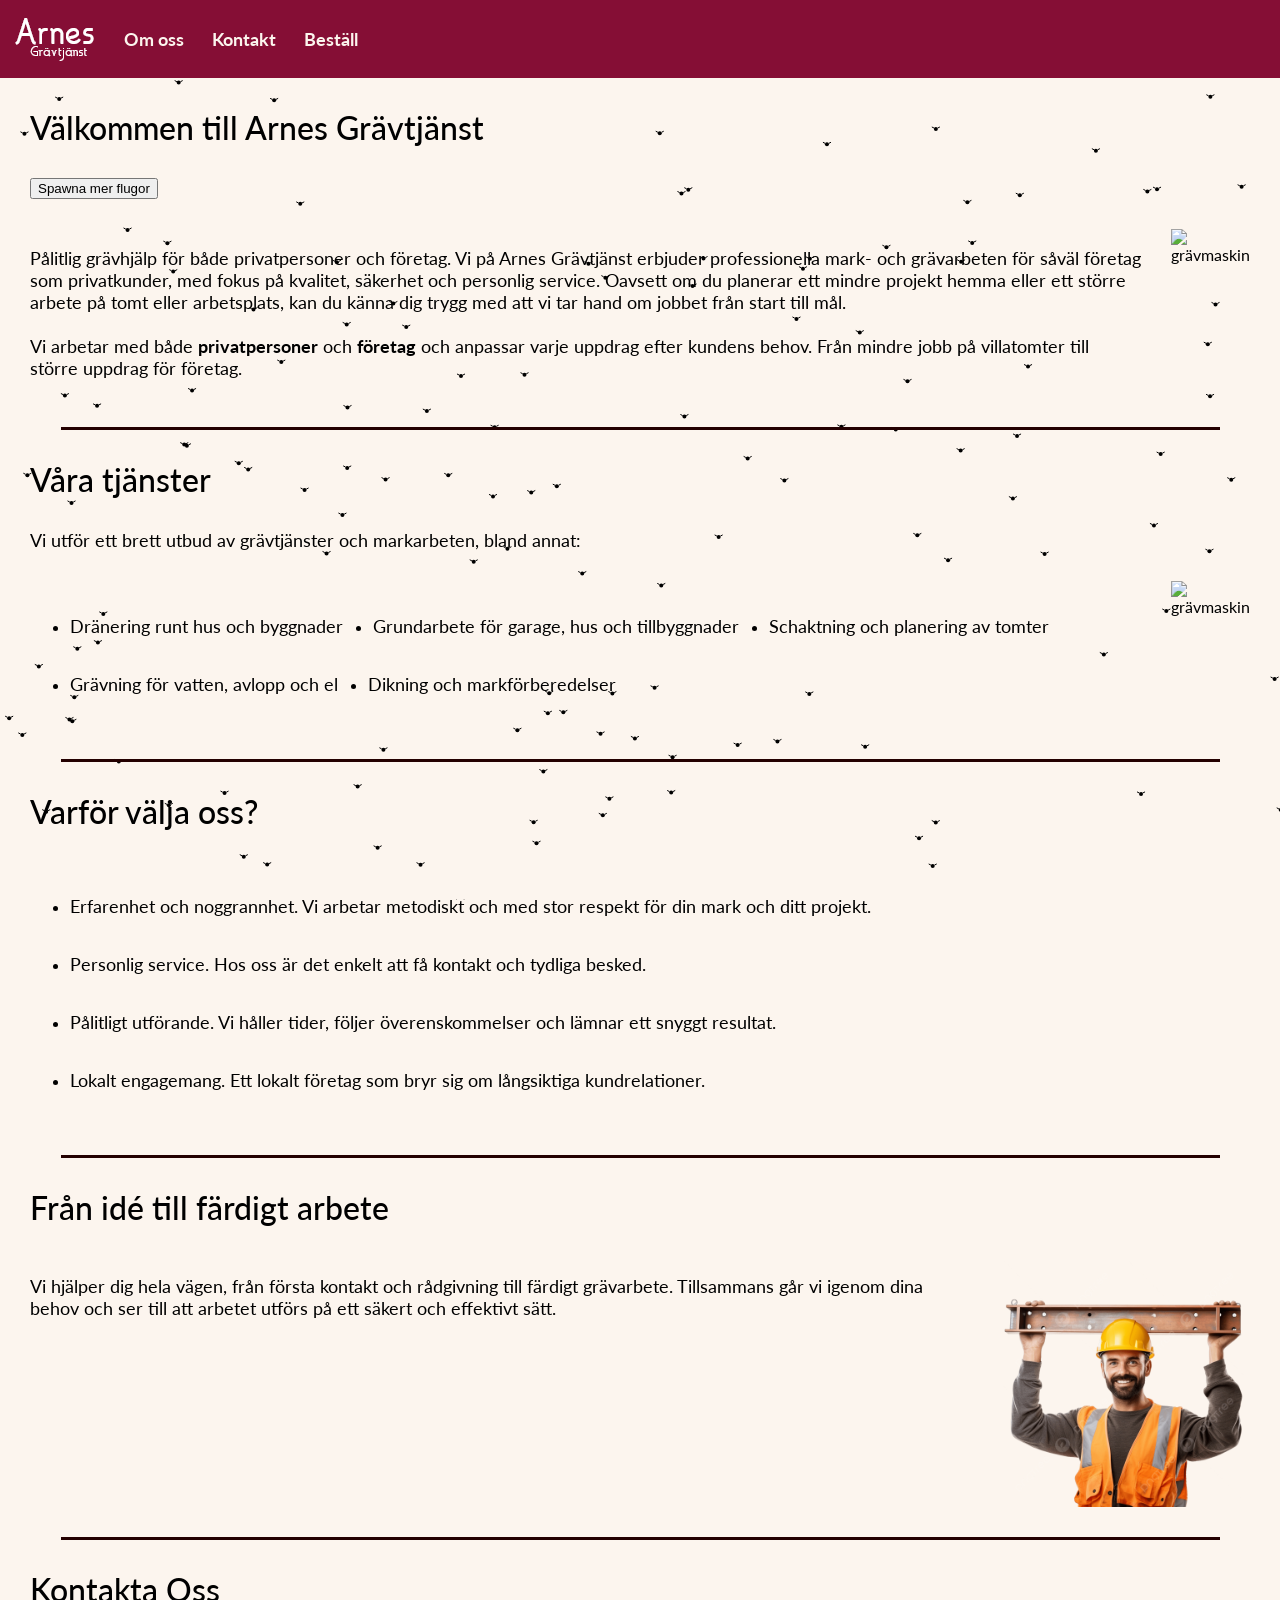
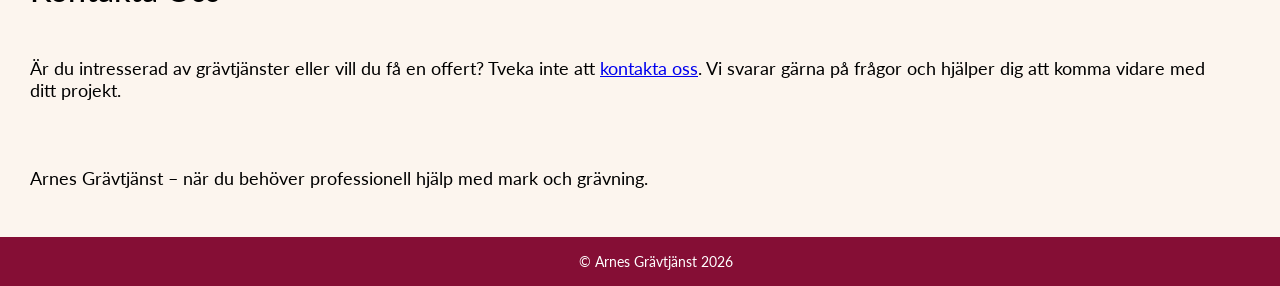
==== index.html @ 5c76a7ca "Add files via upload" ====
<!-- index filen ligger utanför html mappen pga github pages -->
<!DOCTYPE html>
<html lang="sv">
    <head>
        <title>Hem - Arnes Grävtjänst</title>
        <link rel="icon" href="/bilder/icon.png">

        <meta charset="UTF-8">
        <meta name="viewport" content="width=device-width initial-scale=1.0"> 
        <link rel="stylesheet" href="/css/index.css">

        <!-- google font importering -->
        <link rel="preconnect" href="https://fonts.googleapis.com">
        <link rel="preconnect" href="https://fonts.gstatic.com" crossorigin>
        <link href="https://fonts.googleapis.com/css2?family=Lato:ital,wght@0,100;0,300;0,400;0,700;0,900;1,100;1,300;1,400;1,700;1,900&display=swap" rel="stylesheet">
        <!-- slut font importering -->

        <script src="/js/background.js" defer></script>
    </head>
    <body>
        <!-- navbar -->
        <nav>
            <ul class="navbar">
                <li><a href="/"><img src="/bilder/arnes-logga.png" alt="logga"></a></li>
                <div class="nav-separator"></div>
                <li><a href="/html/om.html">Om oss</a></li>
                <div class="nav-separator"></div>
                <li><a href="/html/kontakt.html">Kontakt</a></li>
                <div class="nav-separator"></div>
                <li><a href="/html/tjanster.html">Beställ</a></li>
            </ul>
        </nav>
        <!-- slut navbar -->

        <!-- start huvudinnehåll-->
        <canvas id="canvas"></canvas>
        <div id="main-content">
            <h1>Välkommen till Arnes Grävtjänst</h1>
            <button id="spawn">Spawna mer flugor</button>
            <div class="container">
                <p>                
                    Pålitlig grävhjälp för både privatpersoner och företag. 
                    Vi på Arnes Grävtjänst erbjuder professionella mark- och grävarbeten för såväl företag som privatkunder, 
                    med fokus på kvalitet, säkerhet och personlig service. Oavsett om du planerar ett mindre projekt hemma 
                    eller ett större arbete på tomt eller arbetsplats, kan du känna dig trygg med att vi tar hand om jobbet 
                    från start till mål.
                    <br> <br>
                    Vi arbetar med både <strong>privatpersoner</strong> och <strong>företag</strong> och anpassar 
                    varje uppdrag efter kundens behov. 
                    Från mindre jobb på villatomter till större uppdrag för företag.
                </p>
                <img src="/bilder/bild1.jpg" alt="grävmaskin" class="bild">
            </div>

            <div class="separator"></div>
            <h1>Våra tjänster</h1>
            <p>Vi utför ett brett utbud av grävtjänster och markarbeten, bland annat:</p>
            <div class="container">
                <ul>
                    <li><p>Dränering runt hus och byggnader</p></li>
                    <li><p>Grundarbete för garage, hus och tillbyggnader</p></li>
                    <li><p>Schaktning och planering av tomter</p></li>
                    <li><p>Grävning för vatten, avlopp och el</p></li>
                    <li><p>Dikning och markförberedelser</p></li>
                </ul>
                <img src="/bilder/bild2.jpg" alt="grävmaskin" class="bild">
            </div>
            <div class="separator"></div>
            <h1>Varför välja oss?</h1>
            <div class="container">
                <ul>
                    <li><p>Erfarenhet och noggrannhet. Vi arbetar metodiskt och med stor respekt för din mark och ditt projekt.</p></li>
                    <li><p>Personlig service. Hos oss är det enkelt att få kontakt och tydliga besked.</p></li>
                    <li><p>Pålitligt utförande. Vi håller tider, följer överenskommelser och lämnar ett snyggt resultat.</p></li>
                    <li><p>Lokalt engagemang. Ett lokalt företag som bryr sig om långsiktiga kundrelationer.</p></li>
                </ul>
            </div>
            <div class="separator"></div>
            <h1>Från idé till färdigt arbete</h1>
        
            <div class="container">
                <p>
                    Vi hjälper dig hela vägen, från första kontakt och rådgivning till färdigt grävarbete. 
                    Tillsammans går vi igenom dina behov och ser till att arbetet utförs på ett säkert och effektivt sätt.
                </p>
                <img src="/bilder/arbetare.png" alt="arbetare" class="bild">
            </div>
            <div class="separator"></div>
            <h1>Kontakta Oss</h1>
            <div class="container">
                <p> 
                    Är du intresserad av grävtjänster eller vill du få en offert? Tveka inte att <a href="/html/kontakt.html">kontakta oss</a>. 
                    Vi svarar gärna på frågor och hjälper dig att komma vidare med ditt projekt.
                    <br><br><br><br>
                    Arnes Grävtjänst – när du behöver professionell hjälp med mark och grävning.
                </p>
            </div>
        </div>
    </body>
    <footer>© Arnes Grävtjänst 2026</footer>
</html>
---- css/index.css ----
/*** huvudinnehåll ***/

body {
    background-color: #FCF5EE;
    margin: 0;
    padding: 0;
    font-family: "Lato", "Times New Roman", Times, serif;
    overflow-x: hidden; /* kan inte scrolla horizontalt */
    overflow-y: auto;
}

#main-content {
    display: block;
    margin: 30px;
}

#container {
    display: flex;

    justify-content: space-evenly;
    align-items: start;
    margin-top: 30px;
    margin-bottom: 30px;
}

.container {
    display: flex;
    justify-content: space-evenly;
    align-items: start;
    margin-top: 30px;
    margin-bottom: 30px;
}

h1 {
    margin: 30px auto;
    font-weight: 500;
    animation-name: start;
    animation-duration: 2s;
    animation-iteration-count: 1;
}

p {
    font-size: large;
    color: black;
    margin-right: 30px;
}

.bild {
    max-width: 500px;
    max-height: 250px;
    float: right;
}

.separator {
    background-color: rgb(36, 0, 0);
    width: 95%;
    margin: auto auto;
    height: 3px;
}

/*** navbar ***/
nav {
    height: 78px;
    max-height: 78px;

}

nav ul {
    display: flex;
    position: fixed; /* fast navbar, stannar på skärmen */
    list-style-type: none;
    margin: 0;
    padding: 0;
    background-color: #850E35;
    width: 100%;
    align-items: center;
}

@media screen and (max-width: 600px) {
    nav ul {
        display: flex;
        position: sticky;
        flex-direction: column;
        list-style-type: none;
        align-items: center;
    }
    .nav-separator {
        width: 30px;
        height: 2px;
    }
    #main-content {
        margin-top: 200px;
    }
    .bild {
        position: absolute;
        filter: opacity(0);
    }
}

ul li {
    float: left;
}

ul li a {
    display: flex;
    padding: 16px 14px;
    justify-content: center;
    align-items: center;
    color: #FCF5EE;
    font-weight: 700;
    font-size: large;
    text-decoration: none;
}

ul li a:hover {
    background-color: #640a28;
}

.nav-seperator {
    background-color: #6d0c2c;
    height: 30px;
    width: 2px;
    margin: 0 5px;
}

/*** bakgrund ***/
canvas {
    z-index: -5;
    position: fixed;
    top: 0;
    left: 0;
}

/*** footer ***/

footer {
    display: flex;
    justify-content: center;
    width: 100%;
    position: static;
    bottom: 0;
    background-color: #850E35;
    color: #fff;
    text-align: center;
    padding: 16px;
    font-size: 14px;
}
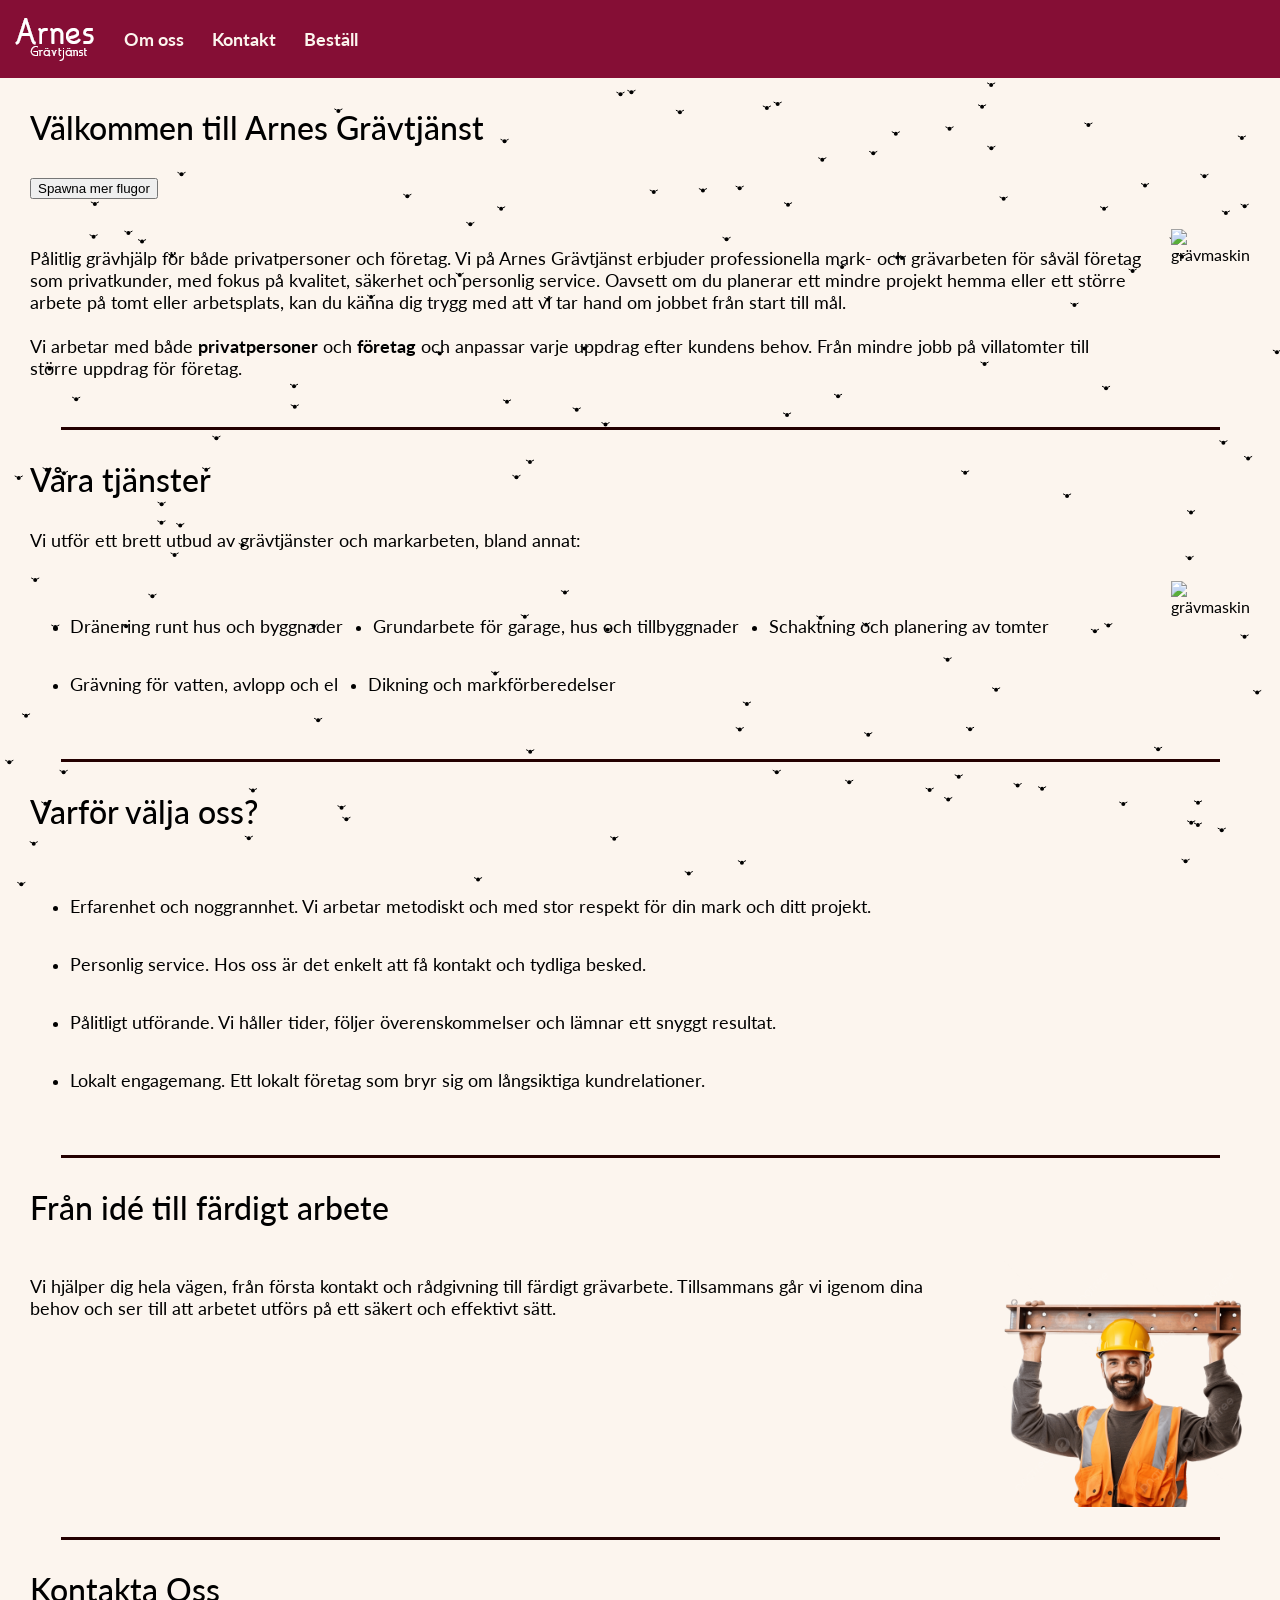
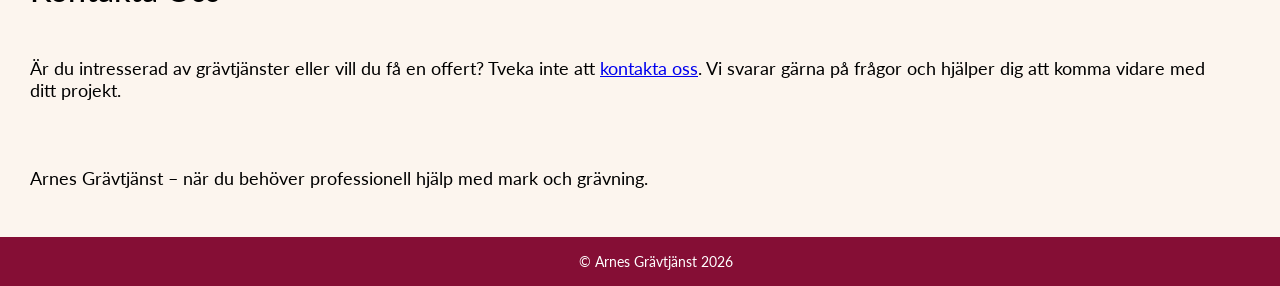
==== commit ef8be935: "Update index.html" ====
--- a/index.html
+++ b/index.html
@@ -3,11 +3,11 @@
 <html lang="sv">
     <head>
         <title>Hem - Arnes Grävtjänst</title>
-        <link rel="icon" href="/bilder/icon.png">
+        <link rel="icon" href="bilder/icon.png">
 
         <meta charset="UTF-8">
         <meta name="viewport" content="width=device-width initial-scale=1.0"> 
-        <link rel="stylesheet" href="/css/index.css">
+        <link rel="stylesheet" href="css/index.css">
 
         <!-- google font importering -->
         <link rel="preconnect" href="https://fonts.googleapis.com">
@@ -15,19 +15,19 @@
         <link href="https://fonts.googleapis.com/css2?family=Lato:ital,wght@0,100;0,300;0,400;0,700;0,900;1,100;1,300;1,400;1,700;1,900&display=swap" rel="stylesheet">
         <!-- slut font importering -->
 
-        <script src="/js/background.js" defer></script>
+        <script src="js/background.js" defer></script>
     </head>
     <body>
         <!-- navbar -->
         <nav>
             <ul class="navbar">
-                <li><a href="/"><img src="/bilder/arnes-logga.png" alt="logga"></a></li>
+                <li><a href="/"><img src="bilder/arnes-logga.png" alt="logga"></a></li>
                 <div class="nav-separator"></div>
-                <li><a href="/html/om.html">Om oss</a></li>
+                <li><a href="html/om.html">Om oss</a></li>
                 <div class="nav-separator"></div>
-                <li><a href="/html/kontakt.html">Kontakt</a></li>
+                <li><a href="html/kontakt.html">Kontakt</a></li>
                 <div class="nav-separator"></div>
-                <li><a href="/html/tjanster.html">Beställ</a></li>
+                <li><a href="html/tjanster.html">Beställ</a></li>
             </ul>
         </nav>
         <!-- slut navbar -->
@@ -49,7 +49,7 @@
                     varje uppdrag efter kundens behov. 
                     Från mindre jobb på villatomter till större uppdrag för företag.
                 </p>
-                <img src="/bilder/bild1.jpg" alt="grävmaskin" class="bild">
+                <img src="bilder/bild1.jpg" alt="grävmaskin" class="bild">
             </div>
 
             <div class="separator"></div>
@@ -63,7 +63,7 @@
                     <li><p>Grävning för vatten, avlopp och el</p></li>
                     <li><p>Dikning och markförberedelser</p></li>
                 </ul>
-                <img src="/bilder/bild2.jpg" alt="grävmaskin" class="bild">
+                <img src="bilder/bild2.jpg" alt="grävmaskin" class="bild">
             </div>
             <div class="separator"></div>
             <h1>Varför välja oss?</h1>
@@ -83,13 +83,13 @@
                     Vi hjälper dig hela vägen, från första kontakt och rådgivning till färdigt grävarbete. 
                     Tillsammans går vi igenom dina behov och ser till att arbetet utförs på ett säkert och effektivt sätt.
                 </p>
-                <img src="/bilder/arbetare.png" alt="arbetare" class="bild">
+                <img src="bilder/arbetare.png" alt="arbetare" class="bild">
             </div>
             <div class="separator"></div>
             <h1>Kontakta Oss</h1>
             <div class="container">
                 <p> 
-                    Är du intresserad av grävtjänster eller vill du få en offert? Tveka inte att <a href="/html/kontakt.html">kontakta oss</a>. 
+                    Är du intresserad av grävtjänster eller vill du få en offert? Tveka inte att <a href="html/kontakt.html">kontakta oss</a>. 
                     Vi svarar gärna på frågor och hjälper dig att komma vidare med ditt projekt.
                     <br><br><br><br>
                     Arnes Grävtjänst – när du behöver professionell hjälp med mark och grävning.
@@ -98,4 +98,5 @@
         </div>
     </body>
     <footer>© Arnes Grävtjänst 2026</footer>
-</html>+
+</html>
